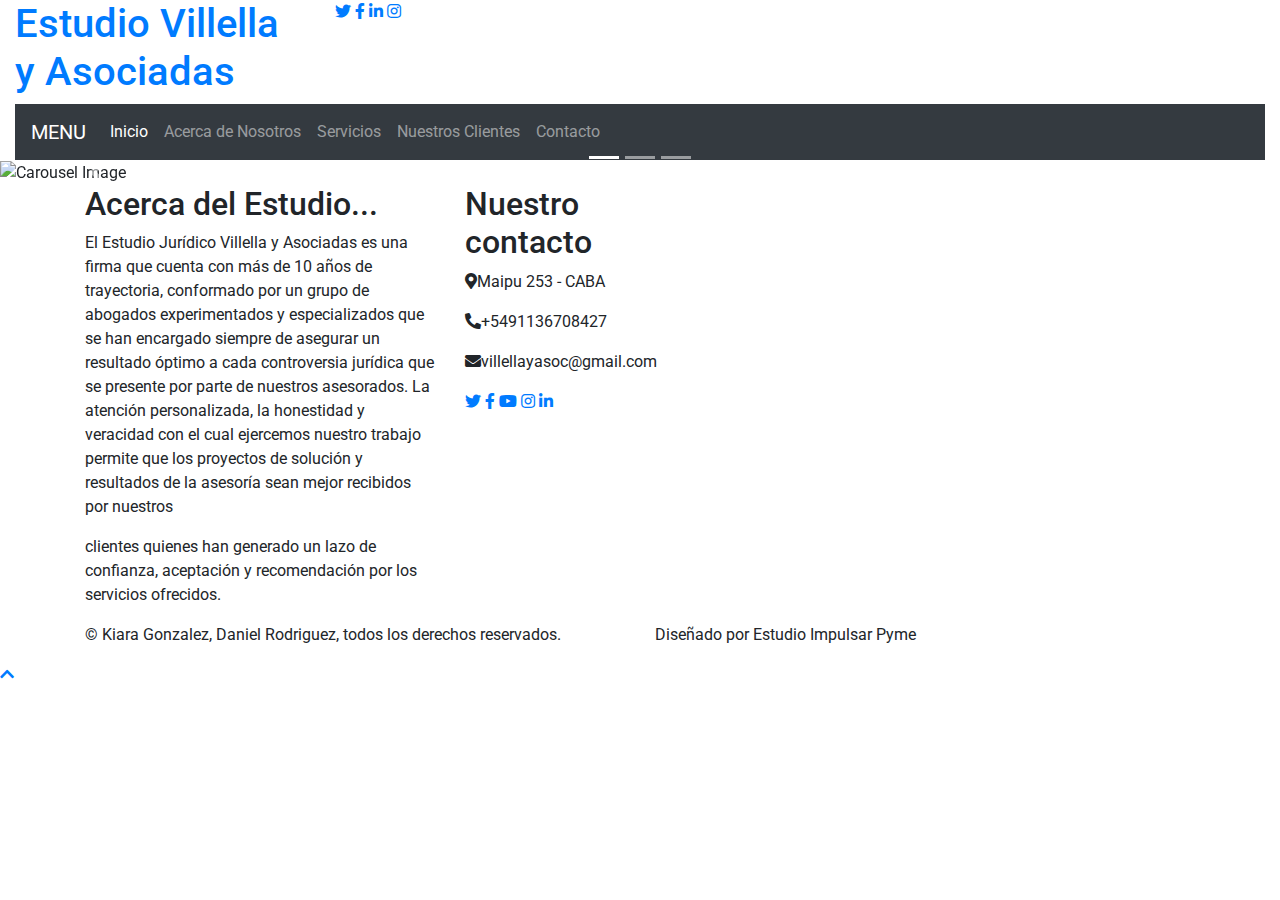
==== index.html @ b2285d28 "Commit inicial con los htmls" ====
<!DOCTYPE html>
<html lang="en">
    <head>
        <meta charset="utf-8">
        <title>Estudio Villella y Asociadas</title>
        <meta content="width=device-width, initial-scale=1.0" name="viewport">
        <meta content="Law Firm Website Template" name="keywords">
        <meta content="Law Firm Website Template" name="description">

        <!-- Google Font -->
        <link href="https://fonts.googleapis.com/css2?family=EB+Garamond:ital,wght@1,600;1,700;1,800&family=Roboto:wght@400;500&display=swap" rel="stylesheet"> 
        
        <!-- CSS Libraries -->
        <link href="https://stackpath.bootstrapcdn.com/bootstrap/4.4.1/css/bootstrap.min.css" rel="stylesheet">
        <link href="https://cdnjs.cloudflare.com/ajax/libs/font-awesome/5.10.0/css/all.min.css" rel="stylesheet">
        <link href="lib/animate/animate.min.css" rel="stylesheet">
        <link href="lib/owlcarousel/assets/owl.carousel.min.css" rel="stylesheet">

        <!-- Template Stylesheet -->
        <link href="css/style.css" rel="stylesheet">
    </head>

    <body>
        <div class="wrapper">
            <!-- Top Bar Start -->
            <div class="top-bar">
                <div class="container-fluid">
                    <div class="row">
                        <div class="col-lg-3">
                            <div class="logo">
                                <a href="index.html">
                                    <h1>Estudio Villella y Asociadas</h1>
                                </a>
                            </div>
                        </div>
                        <div class="col-lg-9">
                            <div class="top-bar-right">
                                <div class="social">
                                    <a href=""><i class="fab fa-twitter"></i></a>
                                    <a href=""><i class="fab fa-facebook-f"></i></a>
                                    <a href=""><i class="fab fa-linkedin-in"></i></a>
                                    <a href=""><i class="fab fa-instagram"></i></a>
                                </div>
                            </div>
                        </div>
                    </div>
                </div>
            </div>
            <!-- Top Bar End -->

            <!-- Nav Bar Start -->
            <div class="nav-bar">
                <div class="container-fluid">
                    <nav class="navbar navbar-expand-lg bg-dark navbar-dark">
                        <a href="#" class="navbar-brand">MENU</a>
                        <button type="button" class="navbar-toggler" data-toggle="collapse" data-target="#navbarCollapse">
                            <span class="navbar-toggler-icon"></span>
                        </button>

                        <div class="collapse navbar-collapse justify-content-between" id="navbarCollapse">
                            <div class="navbar-nav mr-auto">
                                <a href="index.html" class="nav-item nav-link active">Inicio</a>
                                <a href="about.html" class="nav-item nav-link">Acerca de Nosotros</a>
                                <a href="service.html" class="nav-item nav-link">Servicios</a>
                                <a href="portfolio.html" class="nav-item nav-link">Nuestros Clientes</a>
                                <a href="contact.html" class="nav-item nav-link">Contacto</a>
                            </div>
                        </div>
                    </nav>
                </div>
            </div>
            <!-- Nav Bar End -->
            
            
            <!-- Carousel Start -->
            <div id="carousel" class="carousel slide" data-ride="carousel">
                <ol class="carousel-indicators">
                    <li data-target="#carousel" data-slide-to="0" class="active"></li>
                    <li data-target="#carousel" data-slide-to="1"></li>
                    <li data-target="#carousel" data-slide-to="2"></li>
                </ol>
                <div class="carousel-inner">
                    <div class="carousel-item active">
                        <img src="img/estudio.jpg" alt="Carousel Image">
                        <div class="carousel-caption">
                            <h1 class="animated fadeInLeft">Peleamos por sus derechos</h1>
                        </div>
                    </div>

                    <div class="carousel-item">
                        <img src="img/estudio2.jpg" alt="Carousel Image">
                        <div class="carousel-caption">
                            <h1 class="animated fadeInLeft">Nuestro equipo utiliza la ultima tecnologia</h1>
                        </div>
                    </div>

                    <div class="carousel-item">
                        <img src="img/estudio3.jpg" alt="Carousel Image">
                        <div class="carousel-caption">
                            <h1 class="animated fadeInLeft">Lo asistimos las 24 hs los 365 dias</h1>
                        </div>
                    </div>
                </div>

                <a class="carousel-control-prev" href="#carousel" role="button" data-slide="prev">
                    <span class="carousel-control-prev-icon" aria-hidden="true"></span>
                    <span class="sr-only">Previous</span>
                </a>
                <a class="carousel-control-next" href="#carousel" role="button" data-slide="next">
                    <span class="carousel-control-next-icon" aria-hidden="true"></span>
                    <span class="sr-only">Next</span>
                </a>
            </div>
            <!-- Carousel End -->

            <!-- Footer Start -->
            <div class="footer">
                <div class="container">
                    <div class="row">
                        <div class="col-md-6 col-lg-4">
                            <div class="footer-about">
                                <h2>Acerca del Estudio...</h2>
                                <p>
                                    El Estudio Jurídico Villella y Asociadas es una firma que cuenta con más de 10 años de trayectoria, conformado por un grupo de abogados experimentados y especializados que se han encargado siempre de asegurar un resultado óptimo a cada controversia jurídica que se presente por parte de nuestros asesorados. La atención personalizada, la honestidad y veracidad con el cual ejercemos nuestro trabajo permite que los proyectos de solución y resultados de la asesoría sean mejor recibidos por nuestros
                                </p>
                                <p>
                                    clientes quienes han generado un lazo de confianza, aceptación y recomendación por los servicios ofrecidos.
                                </p>

                            </div>
                        </div>
                        <div class="col-md-6 col-lg-8">
                            <div class="row">
                        <div class="col-md-6 col-lg-4">
                            <div class="footer-contact">
                                <h2>Nuestro contacto</h2>
                                <p><i class="fa fa-map-marker-alt"></i>Maipu 253 - CABA</p>
                                <p><i class="fa fa-phone-alt"></i>+5491136708427</p>
                                <p><i class="fa fa-envelope"></i>villellayasoc@gmail.com</p>
                                <div class="footer-social">
                                    <a href=""><i class="fab fa-twitter"></i></a>
                                    <a href=""><i class="fab fa-facebook-f"></i></a>
                                    <a href=""><i class="fab fa-youtube"></i></a>
                                    <a href=""><i class="fab fa-instagram"></i></a>
                                    <a href=""><i class="fab fa-linkedin-in"></i></a>
                                </div>
                            </div>
                        </div>
                        </div>
                    </div>
                    </div>
                </div>
                
                <div class="container copyright">
                    <div class="row">
                        <div class="col-md-6">
                            <p>&copy; <a>Kiara Gonzalez, Daniel Rodriguez</a>, todos los derechos reservados.</p>
                        </div>
                        <div class="col-md-6">
                            <p>Diseñado por Estudio Impulsar Pyme</p>
                        </div>
                    </div>
                </div>
            </div>
            <!-- Footer End -->
            
            <a href="#" class="back-to-top"><i class="fa fa-chevron-up"></i></a>
        </div>

        <!-- JavaScript Libraries -->
        <script src="https://code.jquery.com/jquery-3.4.1.min.js"></script>
        <script src="https://stackpath.bootstrapcdn.com/bootstrap/4.4.1/js/bootstrap.bundle.min.js"></script>
        <script src="lib/easing/easing.min.js"></script>
        <script src="lib/owlcarousel/owl.carousel.min.js"></script>
        <script src="lib/isotope/isotope.pkgd.min.js"></script>

        <!-- Template Javascript -->
        <script src="js/main.js"></script>
    </body>
</html>
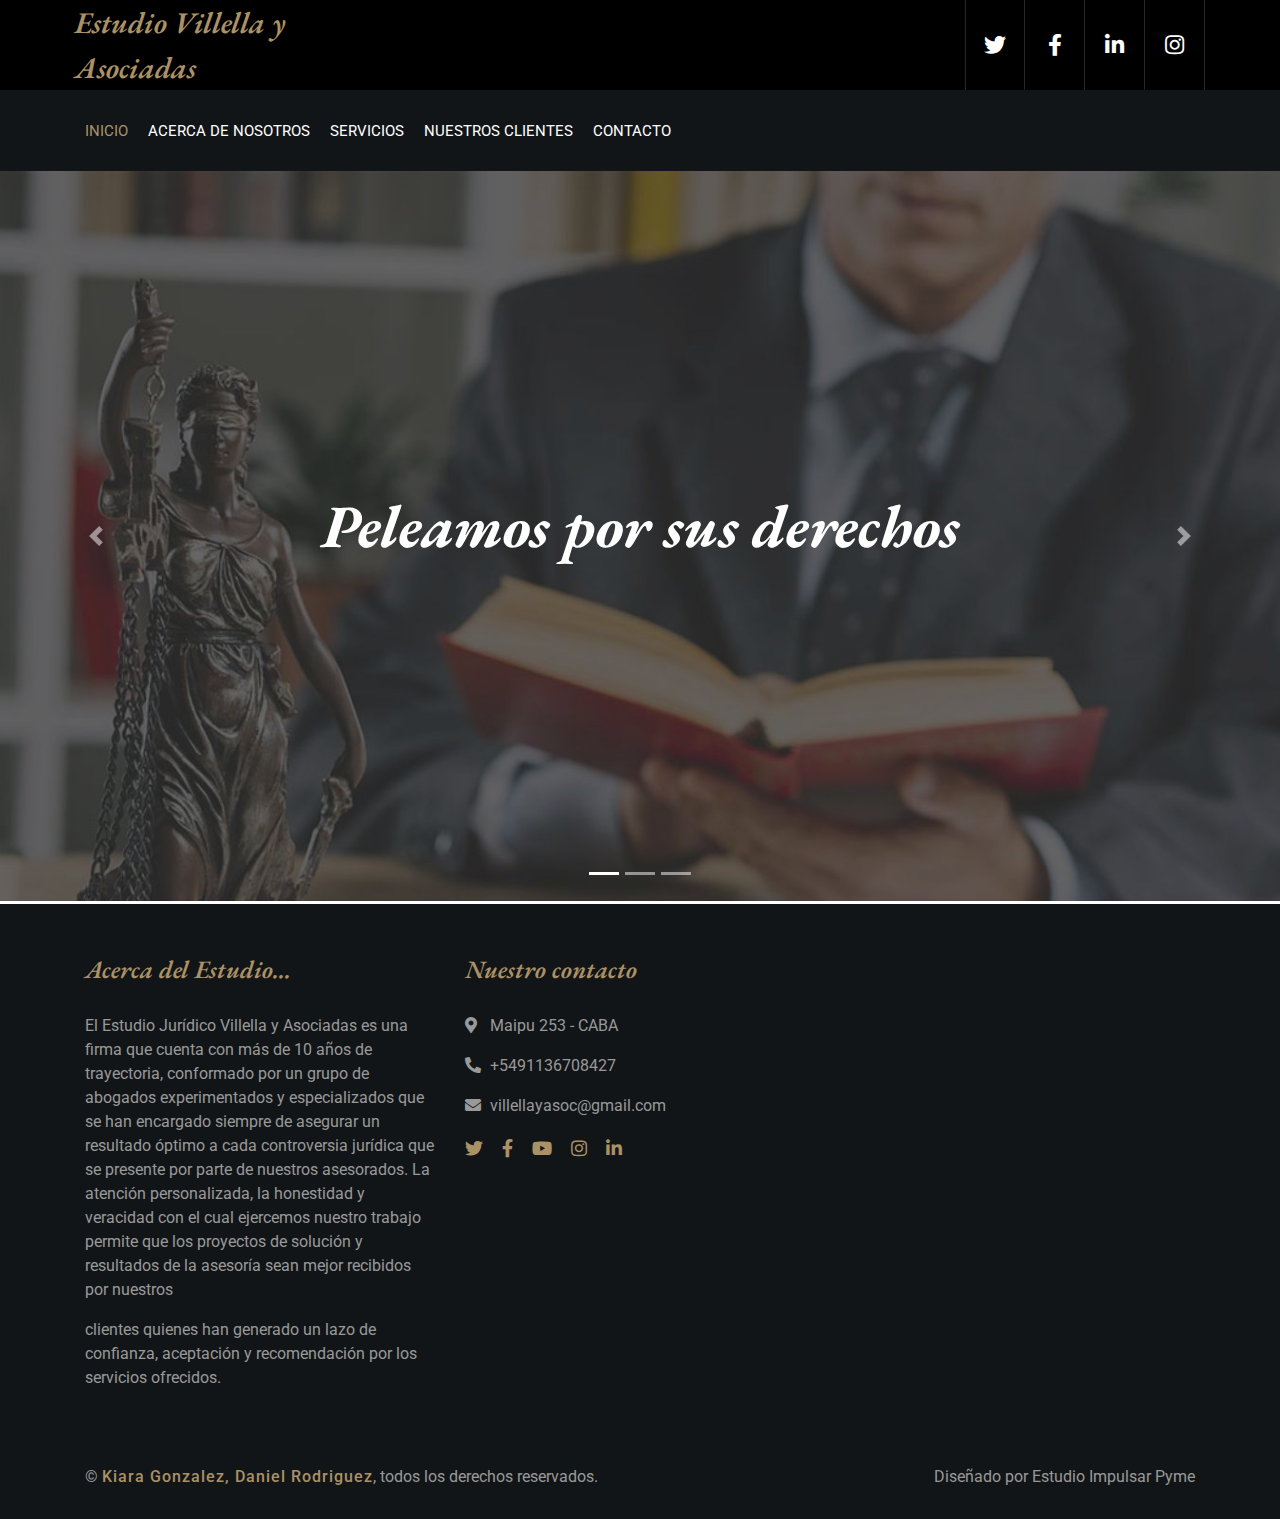
==== commit 09739ed8: "Update index.html" ====
--- a/index.html
+++ b/index.html
@@ -4,8 +4,6 @@
         <meta charset="utf-8">
         <title>Estudio Villella y Asociadas</title>
         <meta content="width=device-width, initial-scale=1.0" name="viewport">
-        <meta content="Law Firm Website Template" name="keywords">
-        <meta content="Law Firm Website Template" name="description">
 
         <!-- Google Font -->
         <link href="https://fonts.googleapis.com/css2?family=EB+Garamond:ital,wght@1,600;1,700;1,800&family=Roboto:wght@400;500&display=swap" rel="stylesheet"> 
--- a/css/style.css
+++ b/css/style.css
@@ -0,0 +1,997 @@
+/*******************************/
+/********* CSS General *********/
+/*******************************/
+body {
+    color: #666666;
+    background: #ffffff;
+    font-family: 'Roboto', sans-serif;
+    font-weight: 400;
+}
+
+h1,
+h2, 
+h3, 
+h4,
+h5, 
+h6 {
+    font-family: 'EB Garamond', serif;
+    font-weight: 600;
+    font-style: italic;
+    color: #121518;
+}
+
+a {
+    color: #454545;
+    transition: .3s;
+}
+
+a:hover,
+a:active,
+a:focus {
+    color: #aa9166;
+    outline: none;
+    text-decoration: none;
+}
+
+.btn:focus {
+    box-shadow: none;
+}
+
+.wrapper {
+    position: relative;
+    width: 100%;
+    max-width: 1366px;
+    margin: 0 auto;
+    background: #ffffff;
+}
+
+.back-to-top {
+    position: fixed;
+    display: none;
+    background: #aa9166;
+    color: #121518;
+    width: 44px;
+    height: 44px;
+    text-align: center;
+    line-height: 1;
+    font-size: 22px;
+    right: 15px;
+    bottom: 15px;
+    transition: background 0.5s;
+    z-index: 9;
+}
+
+.back-to-top:hover {
+    color: #aa9166;
+    background: #121518;
+}
+
+.back-to-top i {
+    padding-top: 10px;
+}
+
+
+/**********************************/
+/********** Top Bar CSS ***********/
+/**********************************/
+.top-bar {
+    position: relative;
+    height: 90px;
+    background: #000000;
+}
+
+
+.top-bar .logo h1 {
+    margin: 0;
+    color: #aa9166;
+    font-size: 30px;
+    line-height: 45px;
+    font-weight: 900px;
+}
+
+
+.top-bar .top-bar-right {
+    display: flex;
+    align-items: center;
+    justify-content: flex-end;
+}
+
+.top-bar .text {
+    display: flex;
+    align-items: center;
+    justify-content: center;
+    flex-direction: column;
+    height: 90px;
+    padding: 0 20px;
+    text-align: center;
+    border-left: 1px solid rgba(255, 255, 255, .15);
+}
+
+.top-bar .text h2 {
+    color: #ffffff;
+    font-family: 'Roboto', sans-serif;
+    font-weight: 500;
+    font-style: normal;
+    font-size: 25px;
+    margin: 0;
+}
+
+.top-bar .text p {
+    color: #ffffff;
+    font-size: px;
+    margin: 0;
+}
+
+.top-bar .social {
+    display: flex;
+    height: 90px;
+    font-size: 0;
+    justify-content: flex-end;
+}
+
+.top-bar .social a {
+    display: flex;
+    align-items: center;
+    justify-content: center;
+    width: 60px;
+    height: 100%;
+    font-size: 22px;
+    color: #ffffff;
+    border-right: 1px solid rgba(255, 255, 255, .15);
+}
+
+.top-bar .social a:first-child {
+    border-left: 1px solid rgba(255, 255, 255, .15);
+}
+
+.top-bar .social a:hover {
+    color: #aa9166;
+    background: #ffffff;
+}
+
+@media (min-width: 992px) {
+    .top-bar {
+        padding: 0 60px;
+    }
+}
+
+@media (max-width: 991.98px) {
+    .top-bar .logo {
+        text-align: center;
+    }
+    
+    .top-bar .social {
+        display: none;
+    }
+}
+
+
+/**********************************/
+/*********** Nav Bar CSS **********/
+/**********************************/
+.nav-bar {
+    position: relative;
+    padding: 20px 0;
+    transition: .3s;
+}
+
+.nav-bar.nav-sticky {
+    position: fixed;
+    top: 0;
+    width: 100%;
+    padding: 10px 0;
+    box-shadow: 0 2px 5px rgba(0, 0, 0, .3);
+    z-index: 999;
+}
+
+.nav-bar .navbar {
+    height: 100%;
+    padding: 0;
+}
+
+.navbar-dark .navbar-nav .nav-link,
+.navbar-dark .navbar-nav .nav-link:focus,
+.navbar-dark .navbar-nav .nav-link:hover,
+.navbar-dark .navbar-nav .nav-link.active {
+    padding: 10px 10px 8px 10px;
+    color: #ffffff;
+}
+
+.navbar-dark .navbar-nav .nav-link:hover,
+.navbar-dark .navbar-nav .nav-link.active {
+    color: #aa9166;
+    transition: none;
+}
+
+.nav-bar .dropdown-menu {
+    margin-top: 0;
+    border: 0;
+    border-radius: 0;
+    background: #f8f9fa;
+}
+
+.nav-bar .btn {
+    color: #ffffff;
+    border: 2px solid #aa9166;
+    border-radius: 0;
+}
+
+.nav-bar .btn:hover {
+    background: #aa9166;
+}
+
+@media (min-width: 992px) {
+    .nav-bar {
+        padding: 20px 60px;
+    }
+    
+    .nav-bar.nav-sticky {
+        padding: 10px 60px;
+    }
+    
+    .nav-bar,
+    .nav-bar .navbar {
+        background: #121518 !important;
+    }
+    
+    .nav-bar .navbar-brand {
+        display: none;
+    }
+    
+    .nav-bar a.nav-link {
+        padding: 8px 15px;
+        font-size: 15px;
+        text-transform: uppercase;
+    }
+}
+
+@media (max-width: 991.98px) {   
+    .nav-bar,
+    .nav-bar .navbar {
+        padding: 3px 0;
+        background: #121518 !important;
+    }
+    
+    .nav-bar a.nav-link {
+        padding: 5px;
+    }
+    
+    .nav-bar .dropdown-menu {
+        box-shadow: none;
+    }
+    
+    .nav-bar .btn {
+        display: none;
+    }
+}
+
+
+/*******************************/
+/******** Carousel CSS *********/
+/*******************************/
+.carousel {
+    position: relative;
+    width: 100%;
+    height: calc(100vh - 170px);
+    margin: 0 auto;
+    text-align: center;
+    overflow: hidden;
+}
+
+.carousel .carousel-inner,
+.carousel .carousel-item {
+    position: relative;
+    width: 100%;
+    height: 100%;
+}
+
+.carousel .carousel-item img {
+    width: 100%;
+    height: 100%;
+    object-fit: cover;
+}
+
+.carousel .carousel-item::after {
+    position: absolute;
+    content: "";
+    width: 100%;
+    height: 100%;
+    top: 0;
+    left: 0;
+    background: rgba(0, 0, 0, .3);
+    z-index: 1;
+}
+
+.carousel .carousel-caption {
+    position: absolute;
+    top: 0;
+    bottom: 0;
+    display: flex;
+    align-items: center;
+    justify-content: center;
+    flex-direction: column;
+    height: calc(100vh - 170px);
+}
+
+.carousel .carousel-caption h1 {
+    color: #ffffff;
+    font-size: 60px;
+    font-weight: 700;
+    margin-bottom: 20px;
+}
+
+.carousel .carousel-caption p {
+    color: #ffffff;
+    font-size: 25px;
+    margin-bottom: 25px;
+}
+
+.carousel .carousel-caption .btn {
+    padding: 15px 35px;
+    font-size: 18px;
+    font-weight: 500;
+    letter-spacing: 1px;
+    text-transform: uppercase;
+    color: #aa9166;
+    background: #121518;
+    border: 2px solid #aa9166;
+    border-radius: 0;
+    transition: .3s;
+}
+
+.carousel .carousel-caption .btn:hover {
+    color: #121518;
+    background: #aa9166;
+}
+
+@media (max-width: 767.98px) {
+    .carousel .carousel-caption h1 {
+        font-size: 40px;
+        font-weight: 700;
+    }
+    
+    .carousel .carousel-caption p {
+        font-size: 20px;
+    }
+    
+    .carousel .carousel-caption .btn {
+        padding: 12px 30px;
+        font-size: 18px;
+        font-weight: 500;
+        letter-spacing: 0;
+    }
+}
+
+@media (max-width: 575.98px) {
+    .carousel .carousel-caption h1 {
+        font-size: 30px;
+        font-weight: 500;
+    }
+    
+    .carousel .carousel-caption p {
+        font-size: 16px;
+    }
+    
+    .carousel .carousel-caption .btn {
+        padding: 10px 25px;
+        font-size: 16px;
+        font-weight: 400;
+        letter-spacing: 0;
+    }
+}
+
+.carousel .animated {
+    -webkit-animation-duration: 1.5s;
+    animation-duration: 1.5s;
+}
+
+/*******************************/
+/******* Page Header CSS *******/
+/*******************************/
+.page-header {
+    position: relative;
+    margin-bottom: 45px;
+    padding: 90px 0;
+    text-align: center;
+    background: #aa9166;
+}
+
+.page-header h2 {
+    position: relative;
+    color: #121518;
+    font-size: 60px;
+    font-weight: 700;
+    margin-bottom: 20px;
+    padding-bottom: 5px;
+}
+
+.page-header h2::after {
+    position: absolute;
+    content: "";
+    width: 100px;
+    height: 2px;
+    left: calc(50% - 50px);
+    bottom: 0;
+    background: #121518;
+}
+
+.page-header a {
+    position: relative;
+    padding: 0 12px;
+    font-size: 22px;
+    color: #121518;
+}
+
+.page-header a:hover {
+    color: #ffffff;
+}
+
+.page-header a::after {
+    position: absolute;
+    content: "/";
+    width: 8px;
+    height: 8px;
+    top: -2px;
+    right: -7px;
+    text-align: center;
+    color: #121518;
+}
+
+.page-header a:last-child::after {
+    display: none;
+}
+
+@media (max-width: 767.98px) {
+    .page-header h2 {
+        font-size: 35px;
+    }
+    
+    .page-header a {
+        font-size: 18px;
+    }
+}
+
+/*******************************/
+/******* Section Header ********/
+/*******************************/
+.section-header {
+    position: relative;
+    width: 100%;
+    text-align: center;
+    margin-bottom: 45px;
+}
+
+.section-header h2 {
+    margin: 0;
+    position: relative;
+    font-size: 50px;
+    font-weight: 700;
+    white-space: nowrap;
+    z-index: 1;
+}
+
+.section-header h2::before {
+    position: absolute;
+    content: "";
+    width: 100%;
+    height: 7px;
+    left: 0;
+    top: 21px;
+    background: transparent;
+    border-top: 1px solid #aa9166;
+    border-bottom: 1px solid #aa9166;
+    z-index: -1;
+}
+
+.section-header h2::after {
+    position: absolute;
+    content: "";
+    width: 100%;
+    height: 7px;
+    left: 0;
+    bottom: 20px;
+    background: transparent;
+    border-top: 1px solid #aa9166;
+    border-bottom: 1px solid #aa9166;
+    z-index: -1;
+}
+
+@media (max-width: 767.98px) {
+    .section-header h2 {
+        font-size: 30px;
+    }
+}
+
+/*******************************/
+/********** About CSS **********/
+/*******************************/
+.about {
+    position: relative;
+    width: 100%;
+    padding: 45px 0;
+}
+
+.about .section-header {
+    margin-bottom: 30px;
+}
+
+.about .about-img {
+    position: relative;
+    height: 100%;
+    padding: 10px;
+    background: #121518;
+}
+
+.about .about-img img {
+    width: 100%;
+    height: 100%;
+    object-fit: cover;
+}
+
+.about .about-text p {
+    font-size: 16px;
+}
+
+.about .about-text a.btn {
+    position: relative;
+    margin-top: 15px;
+    padding: 15px 35px;
+    font-size: 16px;
+    font-weight: 500;
+    letter-spacing: 1px;
+    text-transform: uppercase;
+    color: #aa9166;
+    border: 2px solid #aa9166;
+    border-radius: 0;
+    background: #121518;
+    transition: .3s;
+}
+
+.about .about-text a.btn:hover {
+    color: #121518;
+    background: #aa9166;
+}
+
+@media (max-width: 767.98px) {
+    .about .about-img {
+        margin-bottom: 30px;
+        height: auto;
+    }
+}
+
+/*******************************/
+/********* Service CSS *********/
+/*******************************/
+.service {
+    position: relative;
+    width: 100%;
+    padding: 45px 0 15px 0;
+}
+
+.service .service-item {
+    position: relative;
+    width: 100%;
+    text-align: center;
+    background: #121518;
+    margin-bottom: 30px;
+}
+
+.service .service-icon {
+    height: 200px;
+    position: relative;
+    display: flex;
+    align-items: center;
+    justify-content: center;
+    background: #000000;
+}
+
+.service .service-icon i {
+    width: 100px;
+    height: 100px;
+    padding: 20px 0;
+    text-align: center;
+    font-size: 60px;
+    color: #aa9166;
+    background: #121518;
+    transition: .5s;
+}
+
+.service .service-item:hover .service-icon i {
+    margin-top: -15px;
+}
+
+.service .service-item h3 {
+    margin: 0;
+    padding: 25px 15px 15px 15px;
+    font-size: 30px;
+    font-weight: 600;
+    color: #aa9166;
+}
+
+.service .service-item p {
+    margin: 0;
+    color: #999999;
+    padding: 0 25px 25px 25px;
+    font-size: 18px;
+}
+
+.service .service-item a.btn {
+    position: relative;
+    margin-bottom: 30px;
+    padding: 10px 20px;
+    font-size: 14px;
+    font-weight: 500;
+    letter-spacing: 1px;
+    text-transform: uppercase;
+    color: #aa9166;
+    border: 2px solid #aa9166;
+    border-radius: 0;
+    background: #121518;
+    transition: .3s;
+}
+
+.service .service-item:hover a.btn {
+    color: #121518;
+    background: #aa9166;
+}
+
+/*******************************/
+/******** Portfolio CSS ********/
+/*******************************/
+.portfolio {
+    position: relative;
+    padding: 45px 0;
+    background: #ffffff;
+}
+
+.portfolio #portfolio-flters {
+    padding: 0;
+    margin: -15px 0 25px 0;
+    list-style: none;
+    font-size: 0;
+    text-align: center;
+}
+
+.portfolio #portfolio-flters li,
+.portfolio .load-more .btn {
+    cursor: pointer;
+    display: inline-block;
+    margin: 5px;
+    padding: 8px 15px;
+    color: #aa9166;
+    font-size: 14px;
+    font-weight: 500;
+    text-transform: uppercase;
+    border-radius: 0;
+    background: #121518;
+    border: 2px solid #aa9166;
+    transition: .3s;
+}
+
+.portfolio #portfolio-flters li:hover,
+.portfolio #portfolio-flters li.filter-active {
+    background: #aa9166;
+    color: #121518;
+}
+
+.portfolio .load-more {
+    text-align: center;
+}
+
+.portfolio .load-more .btn {
+    padding: 15px 35px;
+    font-size: 16px;
+    transition: .3s;
+}
+
+.portfolio .load-more .btn:hover {
+    color: #121518;
+    background: #aa9166;
+}
+
+.portfolio .portfolio-item {
+    position: relative;
+    margin-bottom: 30px;
+    overflow: hidden;
+    transition: .5s;
+}
+
+.portfolio .portfolio-item:hover {
+    margin-top: -10px;
+}
+
+.portfolio .portfolio-wrap {
+    position: relative;
+    width: 100%;
+}
+
+.portfolio img {
+    position: relative;
+    width: 100%; 
+    height: 100%; 
+    object-fit: cover;
+}
+
+.portfolio figure {
+    position: absolute;
+    padding: 30px;
+    width: 100%;
+    height: 100%;
+    top: 0;
+    left: 0;
+    display: flex;
+    align-items: flex-start;
+    justify-content: flex-end;
+    flex-direction: column;
+    background: linear-gradient(rgba(0, 0, 0, .0), rgba(0, 0, 0, .0), rgba(0, 0, 0, 1) 90%);
+}
+
+.portfolio figure p {
+    position: relative;
+    margin-bottom: 5px;
+    padding-bottom: 5px;
+    color: #ffffff;
+    font-size: 18px;
+}
+
+.portfolio figure p::after {
+    position: absolute;
+    content: "";
+    width: 50px;
+    height: 2px;
+    left: 0;
+    bottom: 0;
+    background: #ffffff;
+}
+
+.portfolio figure a {
+    font-family: 'EB Garamond', serif;
+    color: #aa9166;
+    font-size: 25px;
+    font-weight: 600;
+    font-style: italic;
+    transition: .3s;
+}
+
+.portfolio figure a:hover {
+    text-decoration: none;
+    color: #ffffff;
+}
+
+.portfolio figure span {
+    position: relative;
+    color: #999999;
+    font-size: 16px;
+}
+
+/*******************************/
+/********* Contact CSS *********/
+/*******************************/
+.contact {
+    position: relative;
+    width: 100%;
+    padding: 45px 0 15px 0;
+}
+
+.contact .contact-info {
+    position: relative;
+    margin-bottom: 30px;
+    width: 100%;
+    padding: 30px;
+    background: #121518;
+}
+
+.contact .contact-item {
+    position: relative;
+    margin-bottom: 30px;
+    padding: 30px;
+    display: flex;
+    align-items: flex-start;
+    flex-direction: row;
+    border: 2px solid #aa9166;
+}
+
+.contact .contact-item i {
+    display: inline-block;
+    width: 60px;
+    height: 60px;
+    display: flex;
+    align-items: center;
+    justify-content: center;
+    font-size: 30px;
+    color: #aa9166;
+    border: 2px solid #aa9166;
+}
+
+.contact .contact-text {
+    position: relative;
+    width: auto;
+    padding-left: 15px;
+}
+
+.contact .contact-text h2 {
+    color: #aa9166;
+    font-size: 25px;
+    font-weight: 600;
+}
+
+.contact .contact-text p {
+    margin: 0;
+    color: #999999;
+    font-size: 16px;
+}
+
+.contact .contact-item:last-child {
+    margin-bottom: 0;
+}
+
+.contact .contact-form {
+    position: relative;
+    margin-bottom: 30px;
+}
+
+.contact .contact-form input {
+    height: 60px;
+    border-radius: 0;
+    border-width: 2px;
+    border-color: #121518;
+}
+
+.contact .contact-form textarea {
+    height: 190px;
+    border-radius: 0;
+    border-width: 2px;
+    border-color: #121518;
+}
+
+.contact .contact-form .btn {
+    padding: 16px 35px;
+    font-size: 18px;
+    font-weight: 500;
+    letter-spacing: 1px;
+    text-transform: uppercase;
+    color: #aa9166;
+    background: #121518;
+    border: 2px solid #aa9166;
+    border-radius: 0;
+    transition: .3s;
+}
+
+.contact .contact-form .btn:hover {
+    color: #121518;
+    background: #aa9166;
+}
+
+/*******************************/
+/********* Footer CSS **********/
+/*******************************/
+.footer {
+    position: relative;
+    margin-top: 3px;
+    padding-top: 50px;
+    background: #121518;
+    color: #ffffff;
+}
+
+.footer .footer-about,
+.footer .footer-link,
+.footer .footer-contact {
+    position: relative;
+    margin-bottom: 45px;
+    color: #999999;
+}
+
+.footer .footer-about h2,
+.footer .footer-link h2,
+.footer .footer-contact h2{
+    position: relative;
+    margin-bottom: 30px;
+    font-size: 25px;
+    font-weight: 600;
+    color: #aa9166;
+}
+
+.footer .footer-link a {
+    display: block;
+    margin-bottom: 10px;
+    color: #999999;
+    transition: .3s;
+}
+
+.footer .footer-link a::before {
+    position: relative;
+    content: "\f105";
+    font-family: "Font Awesome 5 Free";
+    font-weight: 900;
+    margin-right: 10px;
+}
+
+.footer .footer-link a:hover {
+    color: #aa9166;
+    letter-spacing: 1px;
+}
+
+.footer .footer-contact p i {
+    width: 25px;
+}
+
+.footer .footer-social {
+    position: relative;
+    margin-top: 20px;
+}
+
+.footer .footer-social a {
+    display: inline-block;
+}
+
+.footer .footer-social a i {
+    margin-right: 15px;
+    font-size: 18px;
+    color: #aa9166;
+}
+
+.footer .footer-social a:last-child i {
+    margin: 0;
+}
+
+.footer .footer-social a:hover i {
+    color: #999999;
+}
+
+.footer .footer-menu .f-menu {
+    position: relative;
+    padding: 15px 0;
+    background: #000000;
+    font-size: 0;
+    text-align: center;
+}
+
+.footer .footer-menu .f-menu a {
+    color: #999999;
+    font-size: 16px;
+    margin-right: 15px;
+    padding-right: 15px;
+    border-right: 1px solid rgba(255, 255, 255, .3);
+}
+
+.footer .footer-menu .f-menu a:hover {
+    color: #aa9166;
+}
+
+.footer .footer-menu .f-menu a:last-child {
+    margin-right: 0;
+    padding-right: 0;
+    border-right: none;
+}
+
+
+.footer .copyright {
+    padding: 30px 15px;
+}
+
+.footer .copyright p {
+    margin: 0;
+    color: #999999;
+}
+
+.footer .copyright .col-md-6:last-child p {
+    text-align: right;
+}
+
+.footer .copyright p a {
+    color: #aa9166;
+    font-weight: 500;
+    letter-spacing: 1px;
+}
+
+.footer .copyright p a:hover {
+    color: #ffffff;
+}
+
+@media (max-width: 768px) {
+    .footer .copyright p,
+    .footer .copyright .col-md-6:last-child p {
+        margin: 5px 0;
+        text-align: center;
+    }
+}
